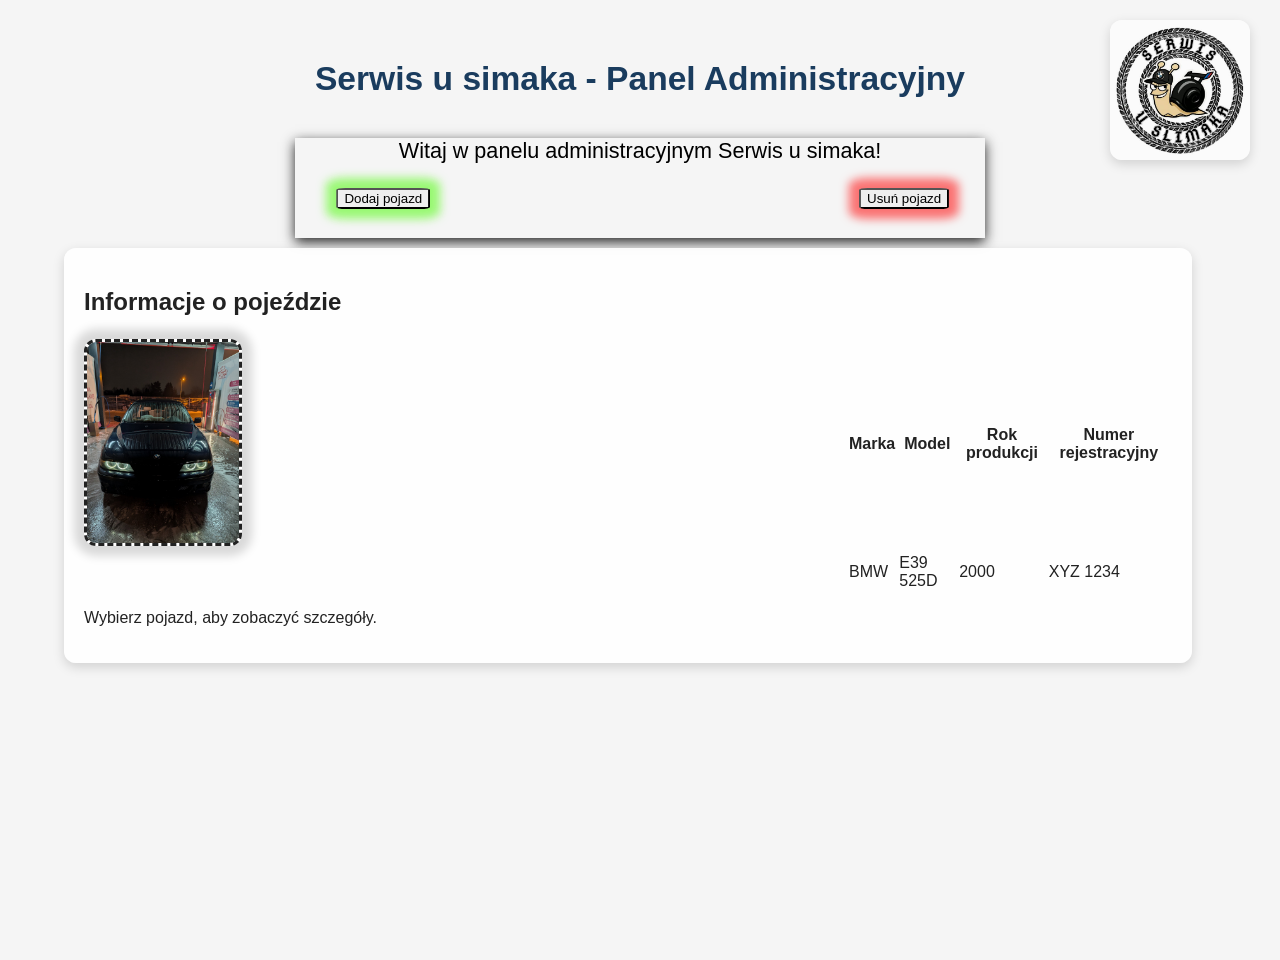
==== admin.html @ e8f41cf4 "d" ====
<!DOCTYPE html>
<html lang="ru">
<head>
    <meta charset="UTF-8">
    <meta name="viewport" content="width=device-width, initial-scale=1.0">
    <title>Serwis u simaka</title>
    <link rel="stylesheet" href="style_servis.css">
</head>
<body>
    <img src="img/photo_2025-04-27_19-17-52.jpg" class="img-logo" alt="Logo Serwis u simaka">
    <h1 class="title">Serwis u simaka - Panel Administracyjny</h1>
    <div class="container_start">
        <p class="text-abmin1">Witaj w panelu administracyjnym Serwis u simaka!</p>
        <button onclick="addCar()" class="button-add-car">Dodaj pojazd</button>
    <button onclick="deleteCar()" class="button-dell-car">Usuń pojazd</button>
    </div>
    <div class="container_info_car">
        <h2>Informacje o pojeździe</h2>
        <table class="car-info-table">
            <tr>
                <th><img src="img/BMW_E39_525D.jpg" class="img-result" alt="Пример кода"></th>
                <th>Marka</th>
                <th>Model</th>
                <th>Rok produkcji</th>
                <th>Numer rejestracyjny</th>
            </tr>
            <tr>
                <td> </td>
                <td>BMW</td>
                <td>E39 525D</td>
                <td>2000</td>
                <td>XYZ 1234</td>
            </tr>
        </table>
        <p id="car-info">Wybierz pojazd, aby zobaczyć szczegóły.</p>
    </div>  
</body>
</html>
---- style_servis.css ----
/* style_servis.css */

body {
    margin: 0;
    padding: 0;
    font-family: Arial, Helvetica, sans-serif;
    background: #f5f5f5;
    min-height: 100vh;
    color: #222;
}

.img-logo {
    max-width: 140px;
    height: auto;
    position: fixed;
    right: 30px;
    top: 20px;
    z-index: 10;
    border-radius: 12px;
    box-shadow: 0 4px 12px rgba(0,0,0,0.15);
}

.title {
    text-align: center;
    font-size: 2.1rem;
    margin: 60px 0 40px;
    color: #1a3c5e;
    font-weight: bold;
}

/* Центрируем форму поиска */
.container_start {
    max-width: 520px;
    margin: 0 auto;
    padding: 0 20px;
    text-align: center;
}
/*<-----------Text---------->*/
.text1 {
    font-size: 1.35rem;
    margin: 0 0 1.5rem;
    color: #444;
}
.text-abmin1 {
font-size: 1.35rem;
margin: 0 0 1.5rem;
color: black;
}

.search-wrapper {
    position: relative;
    max-width: 420px;
    margin: 0 auto;
}

.input-search {
    width: 100%;
    padding: 14px 18px;
    font-size: 1.1rem;
    border: 2px solid #ccc;
    border-radius: 8px;
    box-sizing: border-box;
    transition: border-color 0.2s;
}

.input-search:focus {
    outline: none;
    border-color: #1e73be;
    box-shadow: 0 0 0 3px rgba(30,115,190,0.15);
}

/*<---------Buttons-------->*/
.button-search {
    position: absolute;
    top: 50%;
    right: 8px;
    transform: translateY(-50%);
    padding: 10px 20px;
    font-size: 1rem;
    background: #1e73be;
    color: white;
    border: none;
    border-radius: 6px;
    cursor: pointer;
    transition: background 0.2s;
}

.button-search:hover {
    background: #165a94;
}
.button-add-car {
    position: relative;
    left: -25%;
    transform: translateX(-50%);
    border-radius: 10%;
    box-shadow: 0px 0px 10px 10px  rgba(74, 252, 3, 0.534);
    cursor: pointer;
    transition: background 0.2s;
}
.button-add-car:hover {
    background: #218838;
}

.button-dell-car {
    position: relative;
    left: 40%;
    transform: translateX(-50%);
    border-radius: 10%;
    box-shadow: 0px 0px 10px 10px  rgba(255, 0, 0, 0.534);
    cursor: pointer;
    transition: background 0.2s;
}
.button-dell-car:hover {
    background: #c82333;
}

/*<---------Container-------->*/

/* Блок с результатом */
.result-container {
    max-width: 100%;
    margin: 40px auto;
    padding: 30px;
    border-radius: 12px;
    text-align: center;
}
.container_start {
    position: relative;
    box-shadow: #222 0 4px 12px;
    max-width: 650px;
    height: 100px;
}
.container_info_car {
    position:relative;
    max-width: 85%;
    top: 10px;
    left: 5%;
    background: rgba(255, 255, 255, 0.9);
    border-radius: 12px;
    box-shadow: 0 4px 12px rgba(0,0,0,0.15);
    padding: 20px;
}
.table {
    width: 100%;
    border-collapse: collapse;
}
.table th{
    left: -10%;

    padding: 12px 15px;
    border: 1px solid #ddd;
}
/*<---------Image-------->*/
.img-result {
    position: relative;
    left: -40%;
    right: 0;
    max-width: 20%;
    height: auto;
    border-style: dashed;
    border-radius: 12px;
    box-shadow: 0px 0px 10px 10px rgba(0,0,0,0.15);
}

.info-card {
    padding: 1.5rem;
    border-radius: 10px;
    margin: 1rem 0;
    line-height: 1.6;
}

.info-card dl {
    display: grid;
    grid-template-columns: auto 1fr;
    gap: 0.6rem 1.5rem;
}

.info-card dt {
    font-weight: bold;
    color: #1e40af;
}

.error-message {
    color: #dc2626;
    font-weight: bold;
    padding: 1rem;
    background: #fee2e2;
    border-radius: 8px;
    margin: 1rem 0;
}
.hidden {
    display: none;
}

/* Мобильная адаптация */
@media (max-width: 500px) {
    .img-logo {
        max-width: 100px;
        right: 15px;
        top: 15px;
    }
    .title {
        font-size: 1.7rem;
        margin: 50px 0 30px;
    }
}
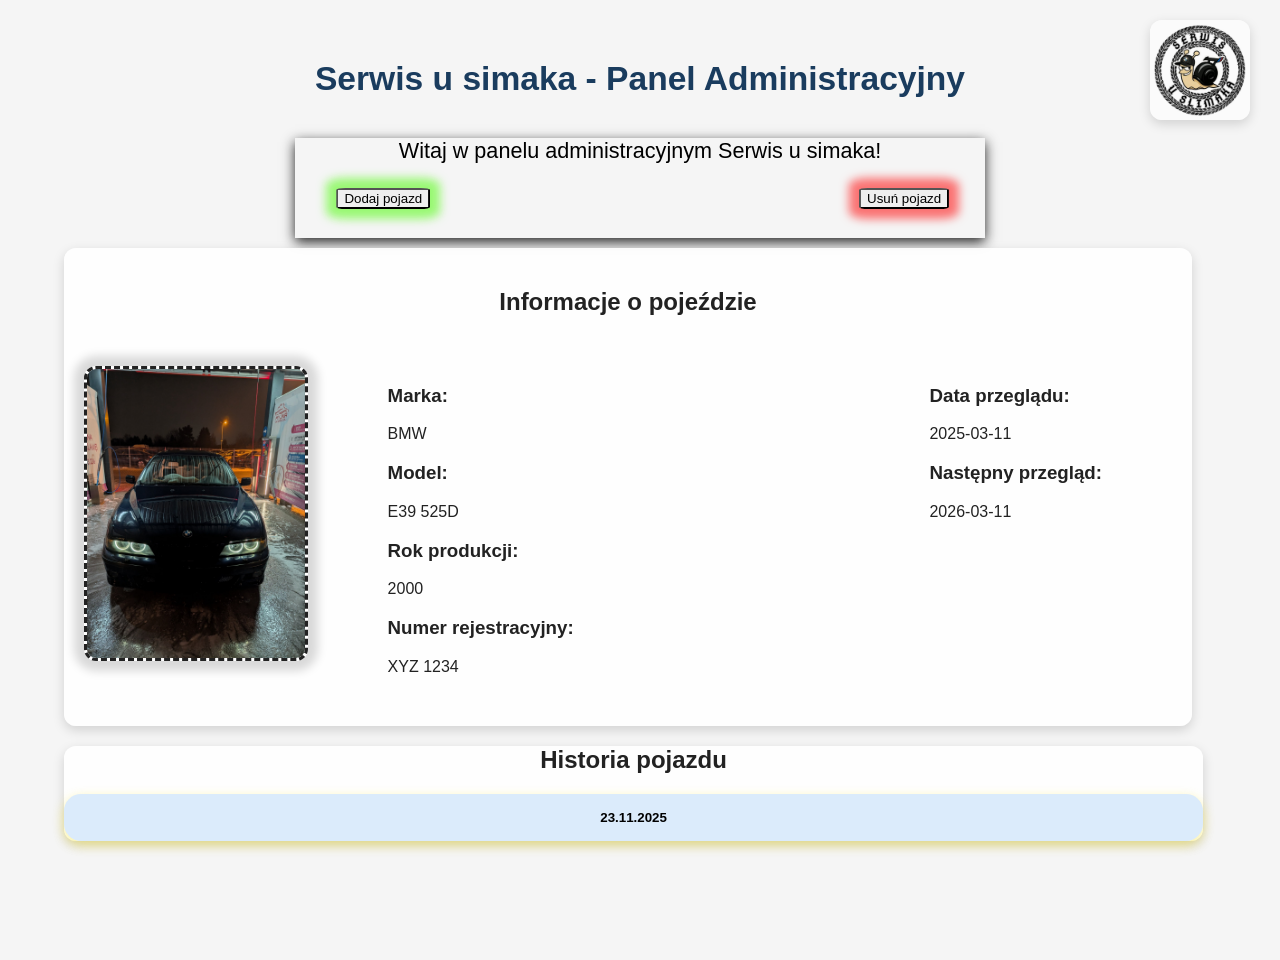
==== commit b0825684: "d" ====
--- a/admin.html
+++ b/admin.html
@@ -15,24 +15,36 @@
     <button onclick="deleteCar()" class="button-dell-car">Usuń pojazd</button>
     </div>
     <div class="container_info_car">
-        <h2>Informacje o pojeździe</h2>
-        <table class="car-info-table">
-            <tr>
-                <th><img src="img/BMW_E39_525D.jpg" class="img-result" alt="Пример кода"></th>
-                <th>Marka</th>
-                <th>Model</th>
-                <th>Rok produkcji</th>
-                <th>Numer rejestracyjny</th>
-            </tr>
-            <tr>
-                <td> </td>
-                <td>BMW</td>
-                <td>E39 525D</td>
-                <td>2000</td>
-                <td>XYZ 1234</td>
-            </tr>
-        </table>
-        <p id="car-info">Wybierz pojazd, aby zobaczyć szczegóły.</p>
+        <h2 style="text-align: center; margin-bottom: 50px;">Informacje o pojeździe</h2>
+        <div class="image">
+        <img src="img/BMW_E39_525D.jpg" class="img-result" alt="Пример кода">
+            <div class="car-info">
+                <h3>Marka:</h3> BMW
+                <h3>Model:</h3> E39 525D
+                <h3>Rok produkcji:</h3> 2000
+                <h3>Numer rejestracyjny:</h3> XYZ 1234
+            </div>
+            <div style="margin-right: 70px;">
+                <h3>Data przeglądu:</h3> 2025-03-11
+                <h3>Następny przegląd:</h3> 2026-03-11
+            </div>
+        </div>
     </div>  
+    <div class="Historia">
+        <h2 style="text-align: center;">Historia pojazdu</h2>
+        <button class="accordion-btn" style="text-align: center;">23.11.2025</button>
+            <div class="accordion-panel">
+                <ul>
+                    <li>Wymiana wachacze(przód prawy) 3160503902 ||184 zł</li>
+                    <li>Poduszka amortyzatora LEMFORDER (przód lewy+prawy) ||206 zł</li>
+                    <li>Przewód układu chłodzenia 05-3528 ||69 zł</li>
+                    <li>Płyn hamulcowy DOT 4 1L || 28 zł</li>
+                    <li>Wymiana opon ||200 zł</li>
+                    <li>Termostat || 200 zł</li>
+                    <li>Kostki/wtyczki || 12 zł</li>
+                </ul>
+            </div>
+    </div>
+    <script src="js.js"></script>
 </body>
 </html>
--- a/style_servis.css
+++ b/style_servis.css
@@ -9,16 +9,7 @@
     color: #222;
 }
 
-.img-logo {
-    max-width: 140px;
-    height: auto;
-    position: fixed;
-    right: 30px;
-    top: 20px;
-    z-index: 10;
-    border-radius: 12px;
-    box-shadow: 0 4px 12px rgba(0,0,0,0.15);
-}
+
 
 .title {
     text-align: center;
@@ -140,28 +131,48 @@
     box-shadow: 0 4px 12px rgba(0,0,0,0.15);
     padding: 20px;
 }
-.table {
-    width: 100%;
-    border-collapse: collapse;
-}
-.table th{
-    left: -10%;
-
-    padding: 12px 15px;
-    border: 1px solid #ddd;
-}
+.car-info {
+    flex:1;
+}
+.Historia {
+    position: relative;
+    max-width: 89%;
+    top: 10px;
+    left: 5%;
+    background: rgba(255, 255, 255, 0.9);
+    border-radius: 12px;
+    box-shadow: 0 4px 12px rgba(0,0,0,0.15);
+    margin-top: 20px;
+}
+.Historia h4 {
+    margin-left: 30px;
+}
+
 /*<---------Image-------->*/
+.image{
+    display: flex;
+    align-items: start;
+    gap: 80px;
+    margin-bottom: 30px;
+}
 .img-result {
     position: relative;
-    left: -40%;
-    right: 0;
     max-width: 20%;
+    max-height: 100%;
+    border-style: dashed;
+    border-radius: 12px;
+    box-shadow: 0px 0px 10px 10px rgba(0,0,0,0.15);
+}
+.img-logo {
+    max-width: 100px;
     height: auto;
-    border-style: dashed;
-    border-radius: 12px;
-    box-shadow: 0px 0px 10px 10px rgba(0,0,0,0.15);
-}
-
+    position: fixed;
+    right: 30px;
+    top: 20px;
+    z-index: 10;
+    border-radius: 12px;
+    box-shadow: 0 4px 12px rgba(0,0,0,0.15);
+}
 .info-card {
     padding: 1.5rem;
     border-radius: 10px;
@@ -191,6 +202,32 @@
 .hidden {
     display: none;
 }
+
+
+.accordion-btn {
+  width: 100%;
+  padding: 16px;
+  text-align: left;
+  background: #86bbf04b;
+  border: none;
+  cursor: pointer;
+  border-radius: 17px;
+  box-shadow: 0 4px 12px rgba(248, 223, 0, 0.411);
+  font-weight: 600;
+}
+
+.accordion-panel {
+  max-height: 0;
+  overflow: hidden;
+  transition: max-height 0.4s ease-out;
+  background: white;
+  padding: 0 20px;
+    border-radius: 17px;
+  box-shadow: 0 4px 12px rgba(248, 223, 0, 0.411);
+}
+
+
+
 
 /* Мобильная адаптация */
 @media (max-width: 500px) {
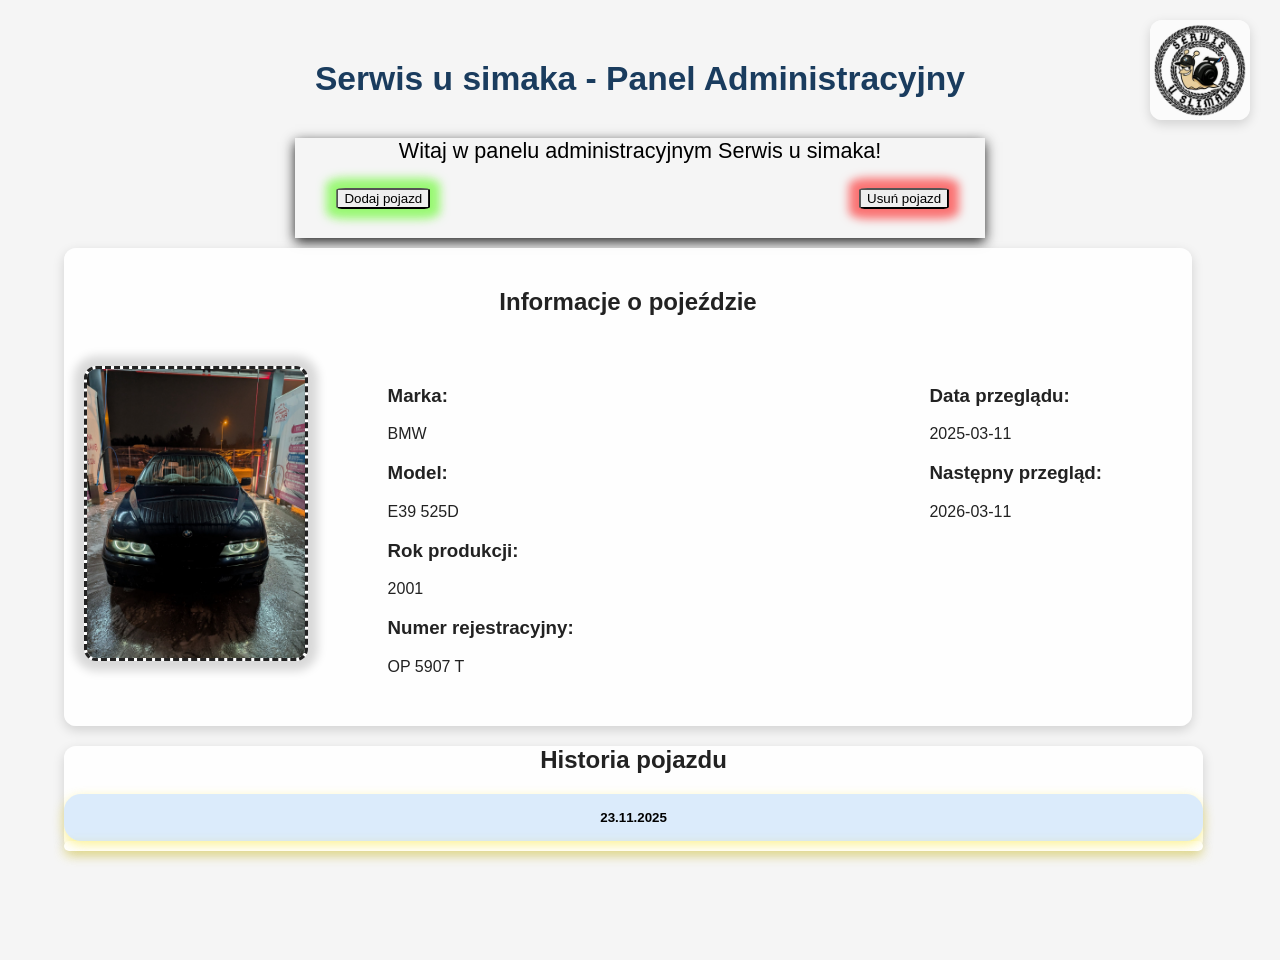
==== commit 062211fb: "d" ====
--- a/admin.html
+++ b/admin.html
@@ -21,8 +21,8 @@
             <div class="car-info">
                 <h3>Marka:</h3> BMW
                 <h3>Model:</h3> E39 525D
-                <h3>Rok produkcji:</h3> 2000
-                <h3>Numer rejestracyjny:</h3> XYZ 1234
+                <h3>Rok produkcji:</h3> 2001
+                <h3>Numer rejestracyjny:</h3> OP 5907 T
             </div>
             <div style="margin-right: 70px;">
                 <h3>Data przeglądu:</h3> 2025-03-11
@@ -34,15 +34,85 @@
         <h2 style="text-align: center;">Historia pojazdu</h2>
         <button class="accordion-btn" style="text-align: center;">23.11.2025</button>
             <div class="accordion-panel">
-                <ul>
-                    <li>Wymiana wachacze(przód prawy) 3160503902 ||184 zł</li>
-                    <li>Poduszka amortyzatora LEMFORDER (przód lewy+prawy) ||206 zł</li>
-                    <li>Przewód układu chłodzenia 05-3528 ||69 zł</li>
-                    <li>Płyn hamulcowy DOT 4 1L || 28 zł</li>
-                    <li>Wymiana opon ||200 zł</li>
-                    <li>Termostat || 200 zł</li>
-                    <li>Kostki/wtyczki || 12 zł</li>
-                </ul>
+<div class="table-wrapper">
+  <table class="data-table">
+    <caption>Список автомобилей из базы данных</caption>
+    
+    <thead>
+      <tr>
+        <th>№</th>
+        <th>Część wymienna</th>
+        <th>Cena</th>
+        <th>Robocizna</th>
+        <th>Razem</th>
+      </tr>
+    </thead>
+    
+    <tbody>
+      <tr>
+        <td>1</td>
+        <td>Wymiana wachacze(przód prawy) 3160503902</td>
+        <td>184 zł</td>
+        <td>0</td>
+        <td>184 zł</td>
+      </tr>
+      
+      <tr>
+        <td>2</td>
+        <td>Poduszka amortyzatora LEMFORDER (przód lewy+prawy)</td>
+        <td>206 zł</td>
+        <td>0</td>
+        <td>206 zł</td>
+      </tr>
+      
+      <tr>
+        <td>3</td>
+        <td>Przewód układu chłodzenia 05-3528</td>
+        <td>69 zł</td>
+        <td>0</td>
+        <td>69 zł</td>
+      </tr>
+
+      <tr>
+        <td>4</td>
+        <td>Płyn hamulcowy DOT 4 1L</td>
+        <td>28 zł</td>
+        <td>0</td>
+        <td>28 zł</td>
+
+        <tr>
+          <td>5</td>
+          <td>Wymiana opon</td>
+          <td>200 zł</td>
+          <td>0</td>
+          <td>200 zł</td>
+        </tr>  
+
+        <tr>
+          <td>6</td>
+          <td>Termostat</td>
+          <td>200 zł</td>
+          <td>0</td>
+          <td>200 zł</td>  
+        </tr>
+
+        <tr>
+          <td>7</td>
+          <td>Kostki/wtyczki</td>
+          <td>12 zł</td>
+          <td>0</td>
+          <td>12 zł</td>
+        </tr>
+
+    </tbody>
+    
+    <tfoot>
+      <tr>
+        <td colspan="8">Razem: 899,00 zł</td>
+      </tr>
+    </tfoot>
+  </table>
+</div>
             </div>
     </div>
     <script src="js.js"></script>
--- a/style_servis.css
+++ b/style_servis.css
@@ -221,8 +221,8 @@
   overflow: hidden;
   transition: max-height 0.4s ease-out;
   background: white;
-  padding: 0 20px;
-    border-radius: 17px;
+  padding: 0 20px 10px 0px;
+  border-radius: 17px;
   box-shadow: 0 4px 12px rgba(248, 223, 0, 0.411);
 }
 
@@ -240,4 +240,122 @@
         font-size: 1.7rem;
         margin: 50px 0 30px;
     }
+}
+
+
+
+
+
+/* Обёртка для responsivity */
+.table-wrapper {
+  overflow-x: auto;              /* горизонтальный скролл на мобильных */
+  margin: 1.5rem 0;
+  border-radius: 12px;
+  box-shadow: 0 4px 16px rgba(0,0,0,0.08);
+}
+
+/* Основная таблица */
+.data-table {
+  width: 100%;
+  border-collapse: separate;
+  border-spacing: 0;
+  font-size: 0.95rem;
+  background: white;
+  min-width: 600px;              /* минимальная ширина — чтобы не сжималась слишком сильно */
+}
+
+/* Заголовок таблицы (caption) */
+.data-table caption {
+  padding: 1rem;
+  font-size: 1.25rem;
+  font-weight: 600;
+  background: #1e40af;
+  color: white;
+  text-align: left;
+  border-radius: 12px 12px 0 0;
+}
+
+/* Заголовки столбцов */
+.data-table thead th {
+  background: #eff6ff;
+  color: #1e40af;
+  font-weight: 600;
+  text-align: left;
+  padding: 12px 16px;
+  border-bottom: 2px solid #bfdbfe;
+  white-space: nowrap;           /* предотвращает перенос в заголовках */
+}
+
+/* Ячейки тела */
+.data-table tbody td {
+  padding: 12px 16px;
+  border-bottom: 1px solid #e2e8f0;
+  vertical-align: middle;
+}
+
+/* Чередование строк (zebra) */
+.data-table tbody tr:nth-child(odd) {
+  background: #f8fafc;
+}
+
+/* Наведение на строку */
+.data-table tbody tr:hover {
+  background: #e0f2fe;
+  transition: background 0.15s;
+}
+
+/* Футер */
+.data-table tfoot td {
+  padding: 12px 16px;
+  background: #f1f5f9;
+  font-weight: 500;
+  text-align: center;
+  border-top: 2px solid #bfdbfe;
+}
+
+/* Responsive — карточный вид на очень маленьких экранах (опционально) */
+@media (max-width: 640px) {
+  .data-table {
+    border: 0;
+  }
+  
+  .data-table caption {
+    border-radius: 12px;
+  }
+  
+  .data-table thead {
+    display: none;               /* скрываем заголовки */
+  }
+  
+  .data-table tr {
+    display: block;
+    margin-bottom: 1rem;
+    border: 1px solid #e2e8f0;
+    border-radius: 8px;
+    background: white;
+    box-shadow: 0 2px 8px rgba(0,0,0,0.06);
+  }
+  
+  .data-table td {
+    display: block;
+    text-align: right;
+    padding: 10px 16px;
+    border: none;
+    border-bottom: 1px solid #f1f5f9;
+    position: relative;
+  }
+  
+  .data-table td:last-child {
+    border-bottom: 0;
+  }
+  
+  .data-table td::before {
+    content: attr(data-label);   /* используем data-label как заголовок */
+    position: absolute;
+    left: 16px;
+    font-weight: 600;
+    color: #1e40af;
+  }
+  
+  /* Добавляем data-label в HTML */
 }
